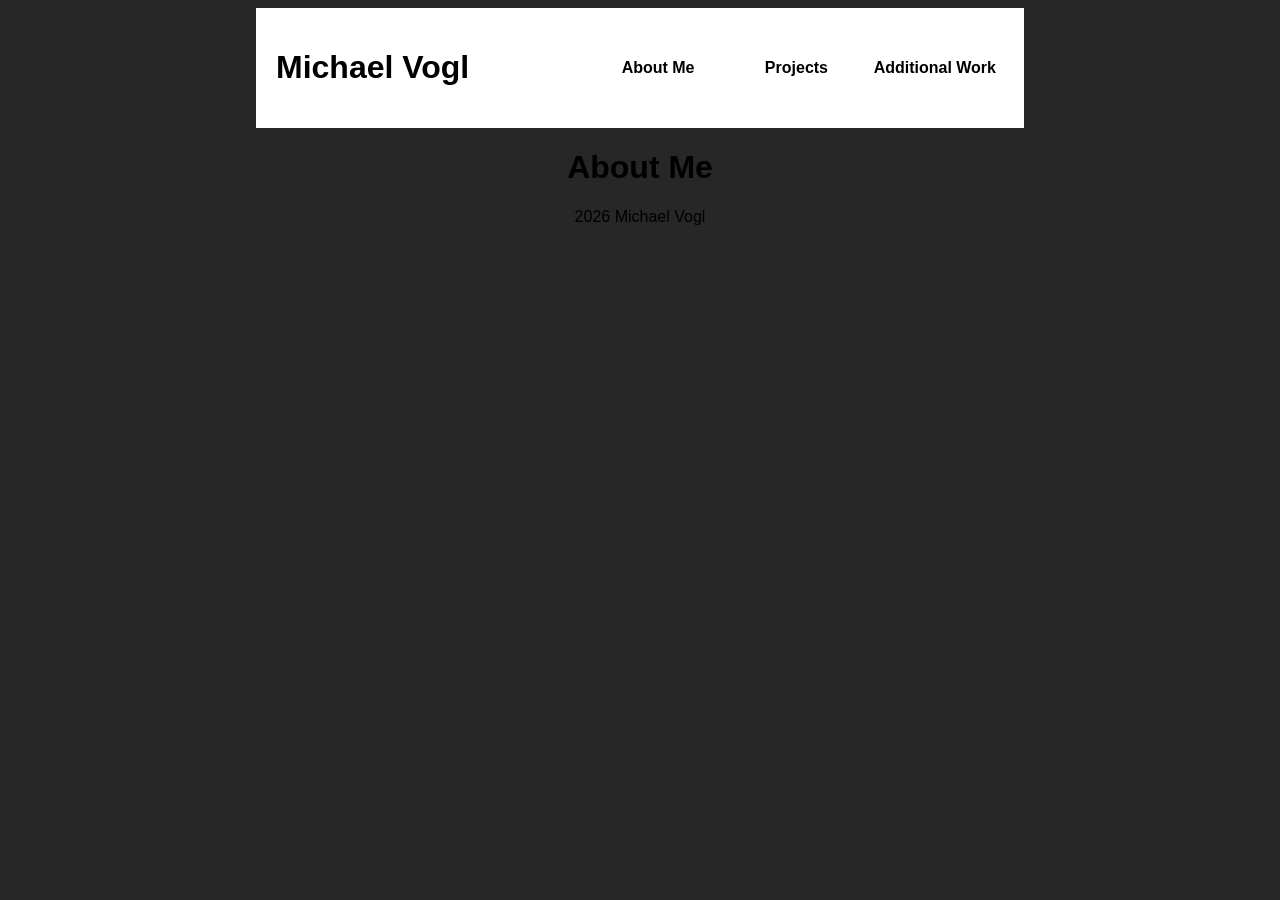
==== pages/main/aboutme.html @ 2e247396 "Revision 1" ====
<head>
    <script src="/head-inject.js"></script>
    <title>Michael Vogl</title>
    <link rel="stylesheet" type="text/css" href="/assets/css/base.css"/>
</head>

<body>
    <h1>About Me</h1>
</body>
---- assets/css/base.css ----
/* General Styles */
.flex-centered
{
    display: flex;
    justify-content: center;
    align-items: center;
}

/* Master Content Width */
body, header, footer
{
    display: flex;
    align-items: center;
    flex-direction: column;
    justify-items: center;

    font-family: "Helvetica";

    background-color: rgb(39, 39, 39);
}

header
{
    background-color: white;
}

body, header, footer, p, div > *
{
    /* DEBUG */
    /*border: 1px red solid; */ 
}

.body-container
{
    display: flex;
    flex-direction: column;
    justify-content: left;
}

.body-block
{
    padding: 4px;
    background-color: rgb(182, 178, 178);
}

.body-block-content
{
    margin: 32px;
}

.body-block-content p
{
    margin-bottom: 4px;
}

.link-format > *
{
    text-decoration: none;
    color: black;
    font-weight: bold;
}

.body-block-image
{
    background-position: left;
    background-size: cover;
}

.body-block-grid
{
    display: grid;
    min-height: 236px;
}

.grid-left
{
    grid-template-columns: 1.5fr 1fr;
}

.grid-right
{
    grid-template-columns: 1fr 1.5fr;
}

.side-by-side-list
{
    padding-left: 32px;
    min-width: fit-content;
    max-width: 386px;
    display: grid;   
    grid-template-columns: 1fr 1fr 1fr;
    align-content: center;
    word-break: keep-all;
    word-wrap: normal;
}

.content-width
{
    width: 60vw;
}

/* Header Stuff */
.header-container
{
}

.header-content
{
    margin: 20px;
    display: flex;
    justify-content: space-between;
}

.header-navbar
{
    display: grid;
    grid-template-columns: 1fr 1fr 1fr;
    justify-content: center;
    align-items: center;
}

.header-navbar div
{
    display: flex;
    padding: 4px 8px 4px 8px;
    text-align: center;
    height: 50%;
    justify-content: center;
    align-items: center;
}

/* Footer Formatting */

/* Body Formatting */
h2
{
    margin-top: 2px;
    margin-bottom: 4px;
}

p
{
    margin-top: 2px; 
    margin-bottom: 2px; 
}
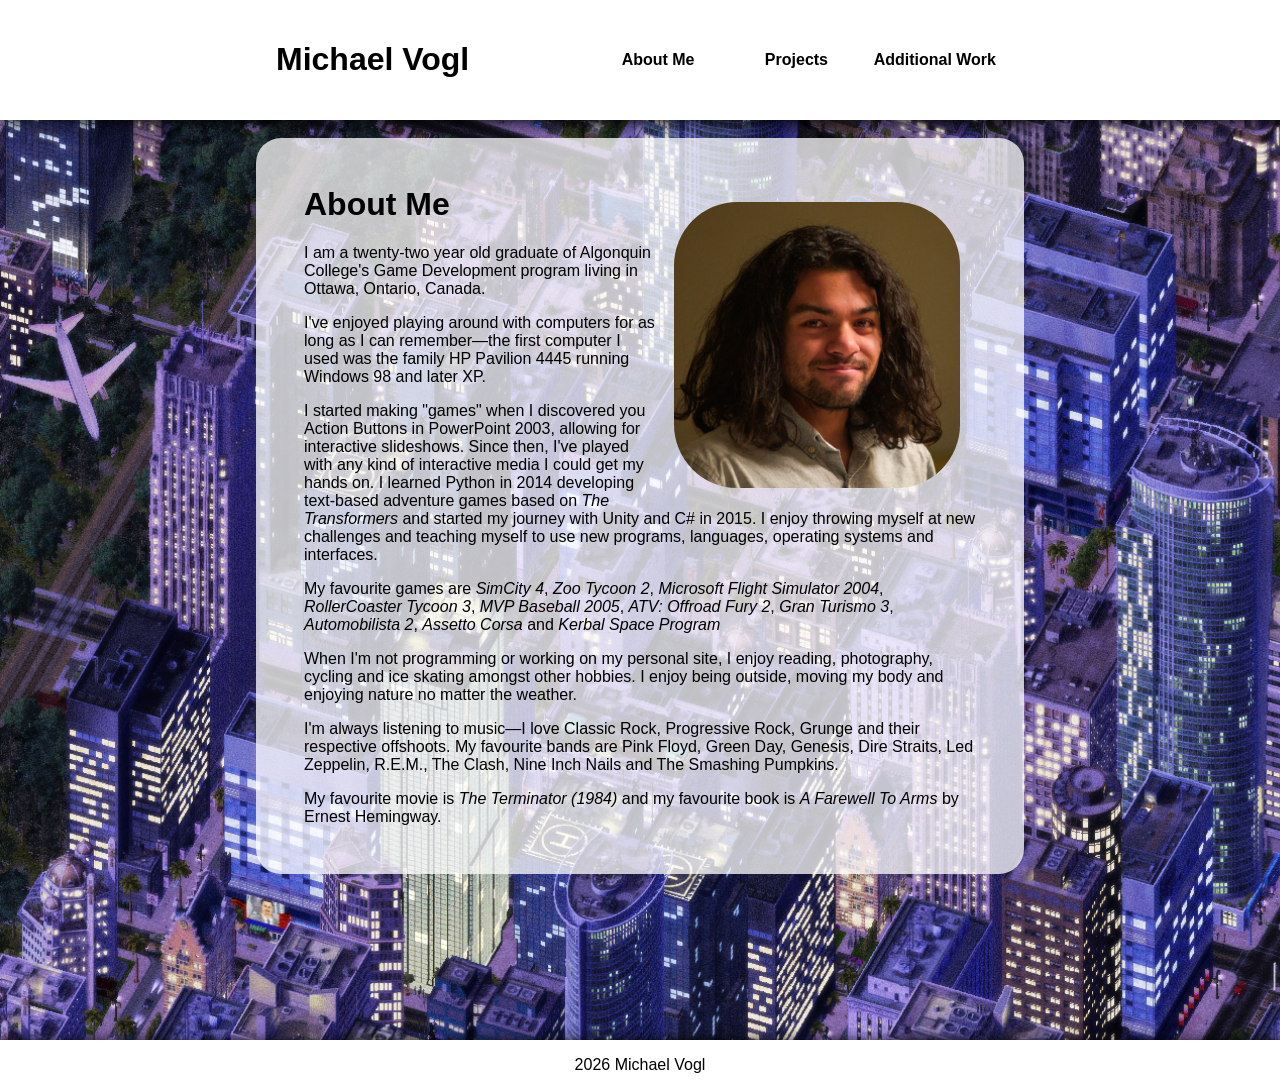
==== commit 77e050a2: "Revision 2" ====
--- a/pages/main/aboutme.html
+++ b/pages/main/aboutme.html
@@ -2,8 +2,25 @@
     <script src="/head-inject.js"></script>
     <title>Michael Vogl</title>
     <link rel="stylesheet" type="text/css" href="/assets/css/base.css"/>
+    <link rel="stylesheet" type="text/css" href="/assets/css/aboutme.css"/>
 </head>
 
 <body>
-    <h1>About Me</h1>
+    <div class="body-container content-width">
+        <div class="body-block">
+            <div class="body-block-content">
+                <div class="img-portrait">
+                    <img src="/assets/images/misc/me.jpeg">
+                </div>
+                <h1>About Me</h1>
+                <p>I am a twenty-two year old graduate of Algonquin College's Game Development program living in Ottawa, Ontario, Canada.</p>
+                <p>I've enjoyed playing around with computers for as long as I can remember—the first computer I used was the family HP Pavilion 4445 running Windows 98 and later XP.</p>
+                <p>I started making "games" when I discovered you Action Buttons in PowerPoint 2003, allowing for interactive slideshows. Since then, I've played with any kind of interactive media I could get my hands on. I learned Python in 2014 developing text-based adventure games based on <i>The Transformers</i> and started my journey with Unity and C# in 2015. I enjoy throwing myself at new challenges and teaching myself to use new programs, languages, operating systems and interfaces. </p>
+                <p>My favourite games are <i>SimCity 4</i>, <i>Zoo Tycoon 2</i>, <i>Microsoft Flight Simulator 2004</i>, <i>RollerCoaster Tycoon 3</i>, <i>MVP Baseball 2005</i>, <i>ATV: Offroad Fury 2</i>, <i>Gran Turismo 3</i>, <i>Automobilista 2</i>, <i>Assetto Corsa</i> and <i>Kerbal Space Program</i></i></p>
+                <p>When I'm not programming or working on my personal site, I enjoy reading, photography, cycling and ice skating amongst other hobbies. I enjoy being outside, moving my body and enjoying nature no matter the weather. </p>
+                <p>I'm always listening to music—I love Classic Rock, Progressive Rock, Grunge and their respective offshoots. My favourite bands are Pink Floyd, Green Day, Genesis, Dire Straits, Led Zeppelin, R.E.M., The Clash, Nine Inch Nails and The Smashing Pumpkins.</p>
+                <p>My favourite movie is <i>The Terminator (1984)</i> and my favourite book is <i>A Farewell To Arms</i> by Ernest Hemingway.</p>
+            </div>
+        </div>
+    </div>
 </body>
--- a/assets/css/base.css
+++ b/assets/css/base.css
@@ -16,12 +16,24 @@
 
     font-family: "Helvetica";
 
-    background-color: rgb(39, 39, 39);
+    background-color: rgb(255, 255, 255);
+}
+
+header, footer
+{
+    background-color: white;
+    z-index: 999;
+    box-shadow: 2px 2px 16px black;
 }
 
 header
 {
-    background-color: white;
+    margin-bottom: 18px;
+}
+
+footer
+{
+    margin-top: 18px;
 }
 
 body, header, footer, p, div > *
@@ -30,17 +42,34 @@
     /*border: 1px red solid; */ 
 }
 
+body
+{
+    /*background-color: rgb(255, 255, 255);
+    background: linear-gradient(to bottom, rgb(199, 228, 244), rgb(193, 235, 248));
+    */
+    background-image: url('/assets/images/pictures/DSC_0944.webp');
+    background-repeat: no-repeat;
+    background-size:cover;
+}
+
+footer
+{
+    padding: 16px;
+}
+
 .body-container
 {
     display: flex;
     flex-direction: column;
     justify-content: left;
+    gap: 16px;
 }
 
 .body-block
 {
-    padding: 4px;
-    background-color: rgb(182, 178, 178);
+    border-radius: 25px;
+    background-color: rgba(255, 255, 255, 0.75);
+    padding: 16px;
 }
 
 .body-block-content
@@ -50,7 +79,7 @@
 
 .body-block-content p
 {
-    margin-bottom: 4px;
+    margin-bottom: 1rem;
 }
 
 .link-format > *
@@ -64,6 +93,7 @@
 {
     background-position: left;
     background-size: cover;
+    border-radius: 16px;
 }
 
 .body-block-grid
@@ -94,6 +124,11 @@
     word-wrap: normal;
 }
 
+.list-two-rows
+{
+    grid-template-columns: 1fr 1fr;
+}
+
 .content-width
 {
     width: 60vw;
@@ -142,4 +177,69 @@
 {
     margin-top: 2px; 
     margin-bottom: 2px; 
+}
+
+/* Page Formatting */
+
+.simple-flex-row
+{
+    display: flex; 
+    flex-direction: row;
+}
+
+/* Grids and images */
+.grid-four
+{
+    display: grid;
+    grid-template-columns: auto auto;
+
+    width: 100%;
+
+    gap: 8px;
+}
+
+.grid-two
+{
+    display: grid;
+    grid-template-columns: auto auto auto;
+}
+
+.grid-images-contain div
+{
+    width: auto;
+    height: 386px;
+    background-size:contain;
+    background-position: center;
+    background-repeat: no-repeat;
+
+    transition: transform 0.25s;
+    animation: transform cubic-bezier(1, 0, 0, 1);
+
+    border-radius: 16px;
+}
+
+.grid-images-contain div:hover
+{
+    transform: scale(1.5);
+}
+
+.grid-one
+{
+    display: grid;
+    grid-template-columns: 0.5fr 1fr 0.5fr;
+
+    width: 100%;
+    height: 386px;
+
+    gap: 8px;
+}
+
+.grid-images div
+{
+    width: 100%;
+    height: 320px;
+    background-size:cover;
+    background-position: center;
+
+    border-radius: 16px;
 }
--- a/assets/css/aboutme.css
+++ b/assets/css/aboutme.css
@@ -0,0 +1,18 @@
+.img-portrait img
+{
+    position: relative;
+    width:286px;
+    height: auto;
+    aspect-ratio: 1/1;
+    border-radius: 25%;
+    right:0;
+
+    float:right;
+
+    padding: 16px;
+}
+
+body
+{
+    background-image: url("/assets/images/misc/Emeryville-Jun.jpg");
+}
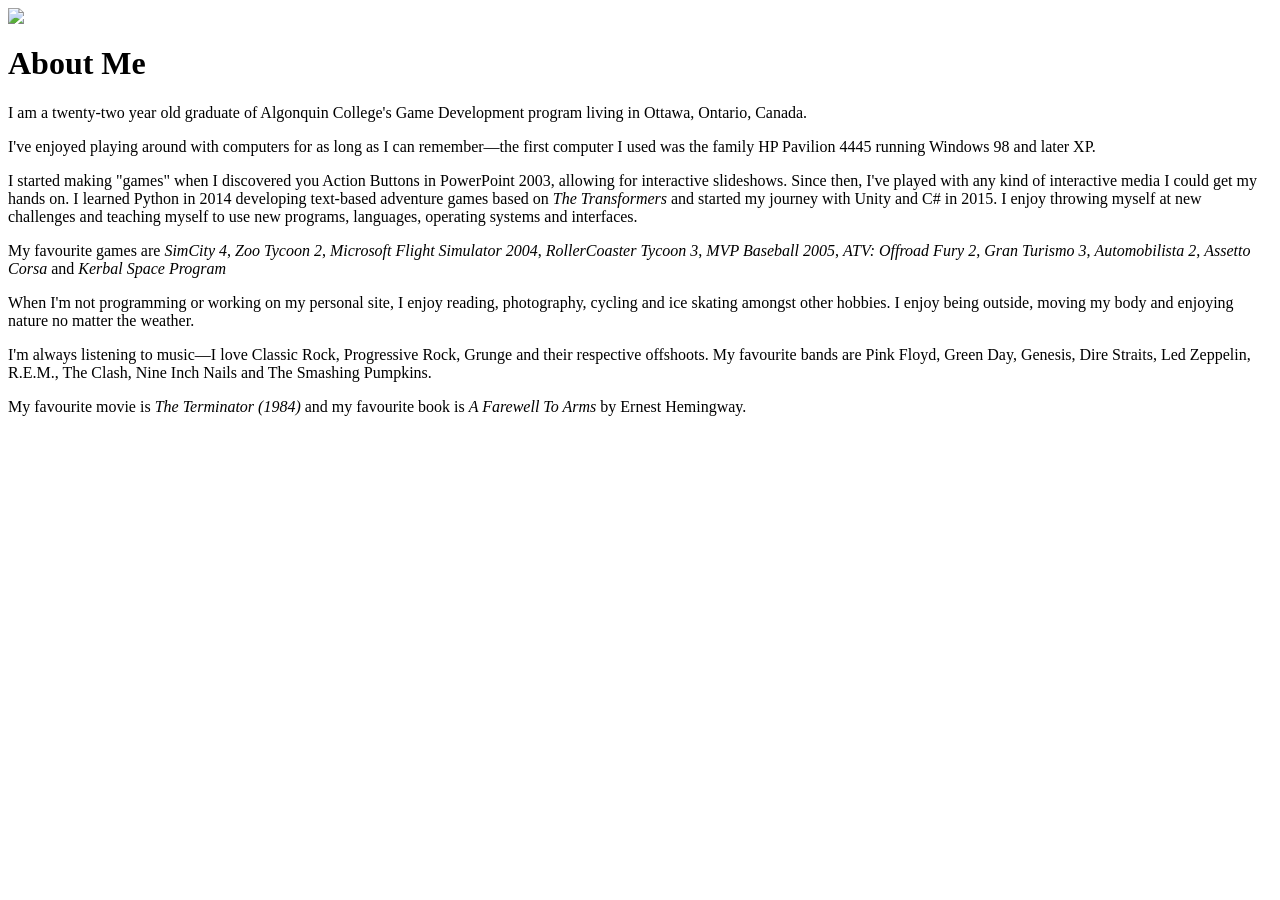
==== commit 77d0e043: "Revision 4 -Adjustments to home page and existing formatting -Expanded header/footer injector to sup" ====
--- a/pages/main/aboutme.html
+++ b/pages/main/aboutme.html
@@ -1,5 +1,5 @@
 <head>
-    <script src="/head-inject.js"></script>
+    <script src="/head-inject-mv.js"></script>
     <title>Michael Vogl</title>
     <link rel="stylesheet" type="text/css" href="/assets/css/base.css"/>
     <link rel="stylesheet" type="text/css" href="/assets/css/aboutme.css"/>
@@ -7,18 +7,18 @@
 
 <body>
     <div class="body-container content-width">
-        <div class="body-block">
+        <div class="body-block" style="background-color: rgba(255,255,255,0.9);">
             <div class="body-block-content">
                 <div class="img-portrait">
                     <img src="/assets/images/misc/me.jpeg">
                 </div>
                 <h1>About Me</h1>
                 <p>I am a twenty-two year old graduate of Algonquin College's Game Development program living in Ottawa, Ontario, Canada.</p>
-                <p>I've enjoyed playing around with computers for as long as I can remember—the first computer I used was the family HP Pavilion 4445 running Windows 98 and later XP.</p>
+                <p>I've enjoyed playing around with computers for as long as I can remember&mdash;the first computer I used was the family HP Pavilion 4445 running Windows 98 and later XP.</p>
                 <p>I started making "games" when I discovered you Action Buttons in PowerPoint 2003, allowing for interactive slideshows. Since then, I've played with any kind of interactive media I could get my hands on. I learned Python in 2014 developing text-based adventure games based on <i>The Transformers</i> and started my journey with Unity and C# in 2015. I enjoy throwing myself at new challenges and teaching myself to use new programs, languages, operating systems and interfaces. </p>
                 <p>My favourite games are <i>SimCity 4</i>, <i>Zoo Tycoon 2</i>, <i>Microsoft Flight Simulator 2004</i>, <i>RollerCoaster Tycoon 3</i>, <i>MVP Baseball 2005</i>, <i>ATV: Offroad Fury 2</i>, <i>Gran Turismo 3</i>, <i>Automobilista 2</i>, <i>Assetto Corsa</i> and <i>Kerbal Space Program</i></i></p>
                 <p>When I'm not programming or working on my personal site, I enjoy reading, photography, cycling and ice skating amongst other hobbies. I enjoy being outside, moving my body and enjoying nature no matter the weather. </p>
-                <p>I'm always listening to music—I love Classic Rock, Progressive Rock, Grunge and their respective offshoots. My favourite bands are Pink Floyd, Green Day, Genesis, Dire Straits, Led Zeppelin, R.E.M., The Clash, Nine Inch Nails and The Smashing Pumpkins.</p>
+                <p>I'm always listening to music&mdash;I love Classic Rock, Progressive Rock, Grunge and their respective offshoots. My favourite bands are Pink Floyd, Green Day, Genesis, Dire Straits, Led Zeppelin, R.E.M., The Clash, Nine Inch Nails and The Smashing Pumpkins.</p>
                 <p>My favourite movie is <i>The Terminator (1984)</i> and my favourite book is <i>A Farewell To Arms</i> by Ernest Hemingway.</p>
             </div>
         </div>
--- a/assets/css/base.css
+++ b/assets/css/base.css
@@ -1,3 +1,5 @@
+@charset "UTF-8";
+
 /* General Styles */
 .flex-centered
 {
@@ -16,24 +18,26 @@
 
     font-family: "Helvetica";
 
-    background-color: rgb(255, 255, 255);
+    
 }
 
 header, footer
 {
-    background-color: white;
+    /*background-color: white;*/
+    background-image: linear-gradient(to bottom, rgba(255, 255, 255, 0.85), rgba(255, 255, 255, 0.95), rgba(200, 200, 200, 0.85));
     z-index: 999;
     box-shadow: 2px 2px 16px black;
-}
-
-header
-{
-    margin-bottom: 18px;
-}
-
-footer
-{
-    margin-top: 18px;
+    display:flex;
+    width: 100vw;
+    align-items: center;
+    justify-content: center;
+    position: absolute;
+}
+
+body
+{
+    margin-top: 150px;
+    margin-bottom: 64px;
 }
 
 body, header, footer, p, div > *
@@ -65,11 +69,48 @@
     gap: 16px;
 }
 
+@property --boxColour1 {
+  syntax: '<color>';
+  initial-value: rgba(255, 255, 255, 0.9);
+  inherits: false;
+}
+
+@property --boxColour2 {
+  syntax: '<color>';
+  initial-value: rgba(228, 228, 228, 0.6);
+  inherits: false;
+}
+
 .body-block
 {
     border-radius: 25px;
-    background-color: rgba(255, 255, 255, 0.75);
+    background: linear-gradient(45deg, var(--boxColour1), var(--boxColour2), var(--boxColour1));
     padding: 16px;
+    gap: 16px;
+    box-shadow: 4px 4px 16px rgba(0, 0, 0, 0.232);
+    animation: cubic-bezier(0.19, 1, 0.22, 1) 0.5s;
+    transition: box-shadow 0.3s, --boxColour1 0.3s, --boxColour2 0.3s;
+}
+
+.flex-block
+{
+    display: flex;
+    flex-direction: column;
+    gap: 8px;
+    justify-content: space-around;
+}
+
+@keyframes gradientPulse {
+    0%   { opacity: 0.75; }
+    50%  { opacity: 1; }
+    100% { opacity: 0.75; }
+}
+
+.body-block:hover
+{
+    box-shadow: 4px 4px 4px rgba(0, 0, 0, 0.7);
+    --boxColour1: rgba(255, 255, 255, 1);
+    --boxColour2: rgba(255, 255, 255, 0.9);
 }
 
 .body-block-content
@@ -82,7 +123,7 @@
     margin-bottom: 1rem;
 }
 
-.link-format > *
+.link-format > *, .link-format
 {
     text-decoration: none;
     color: black;
@@ -102,6 +143,18 @@
     min-height: 236px;
 }
 
+.grid-showcase
+{
+    grid-template-columns: 1fr 1fr;
+    gap: 24px;
+}
+
+.body-block h3
+{
+    padding-bottom: 4px;
+    margin-bottom: 4px;
+}
+
 .grid-left
 {
     grid-template-columns: 1.5fr 1fr;
@@ -110,6 +163,27 @@
 .grid-right
 {
     grid-template-columns: 1fr 1.5fr;
+}
+
+.button-big
+{
+    width: 100%;
+
+    font-weight: bold;
+    color:white;
+    border-radius: 10px;
+    padding-top: 6px;
+    padding-bottom: 6px;
+    text-align: center;
+    background-color: rgb(114, 187, 255);
+
+    transition: background-color 0.2s linear;
+}
+
+.button-big:hover
+{
+    background-color: rgb(0, 142, 250);
+    cursor: pointer;
 }
 
 .side-by-side-list
@@ -159,9 +233,19 @@
     display: flex;
     padding: 4px 8px 4px 8px;
     text-align: center;
-    height: 50%;
-    justify-content: center;
-    align-items: center;
+    height: 32px;
+    justify-content: center;
+    align-items: center;
+    background-color: transparent;
+    border-radius: 16px;
+
+    transition: color 0.1s linear, background-color 0.2s linear;
+}
+
+.header-navbar div:hover
+{
+    color:white;    
+    background-color: rgb(0, 142, 250);
 }
 
 /* Footer Formatting */
@@ -242,4 +326,17 @@
     background-position: center;
 
     border-radius: 16px;
+}
+
+.coming-soon
+{
+    width: 100%;
+    display: flex;
+    height: 64px;
+    text-align: center;
+    font-weight: bolder;
+    justify-content: center;
+    align-items: center;
+    background-color: yellow;
+    border-radius: 32px;
 }
